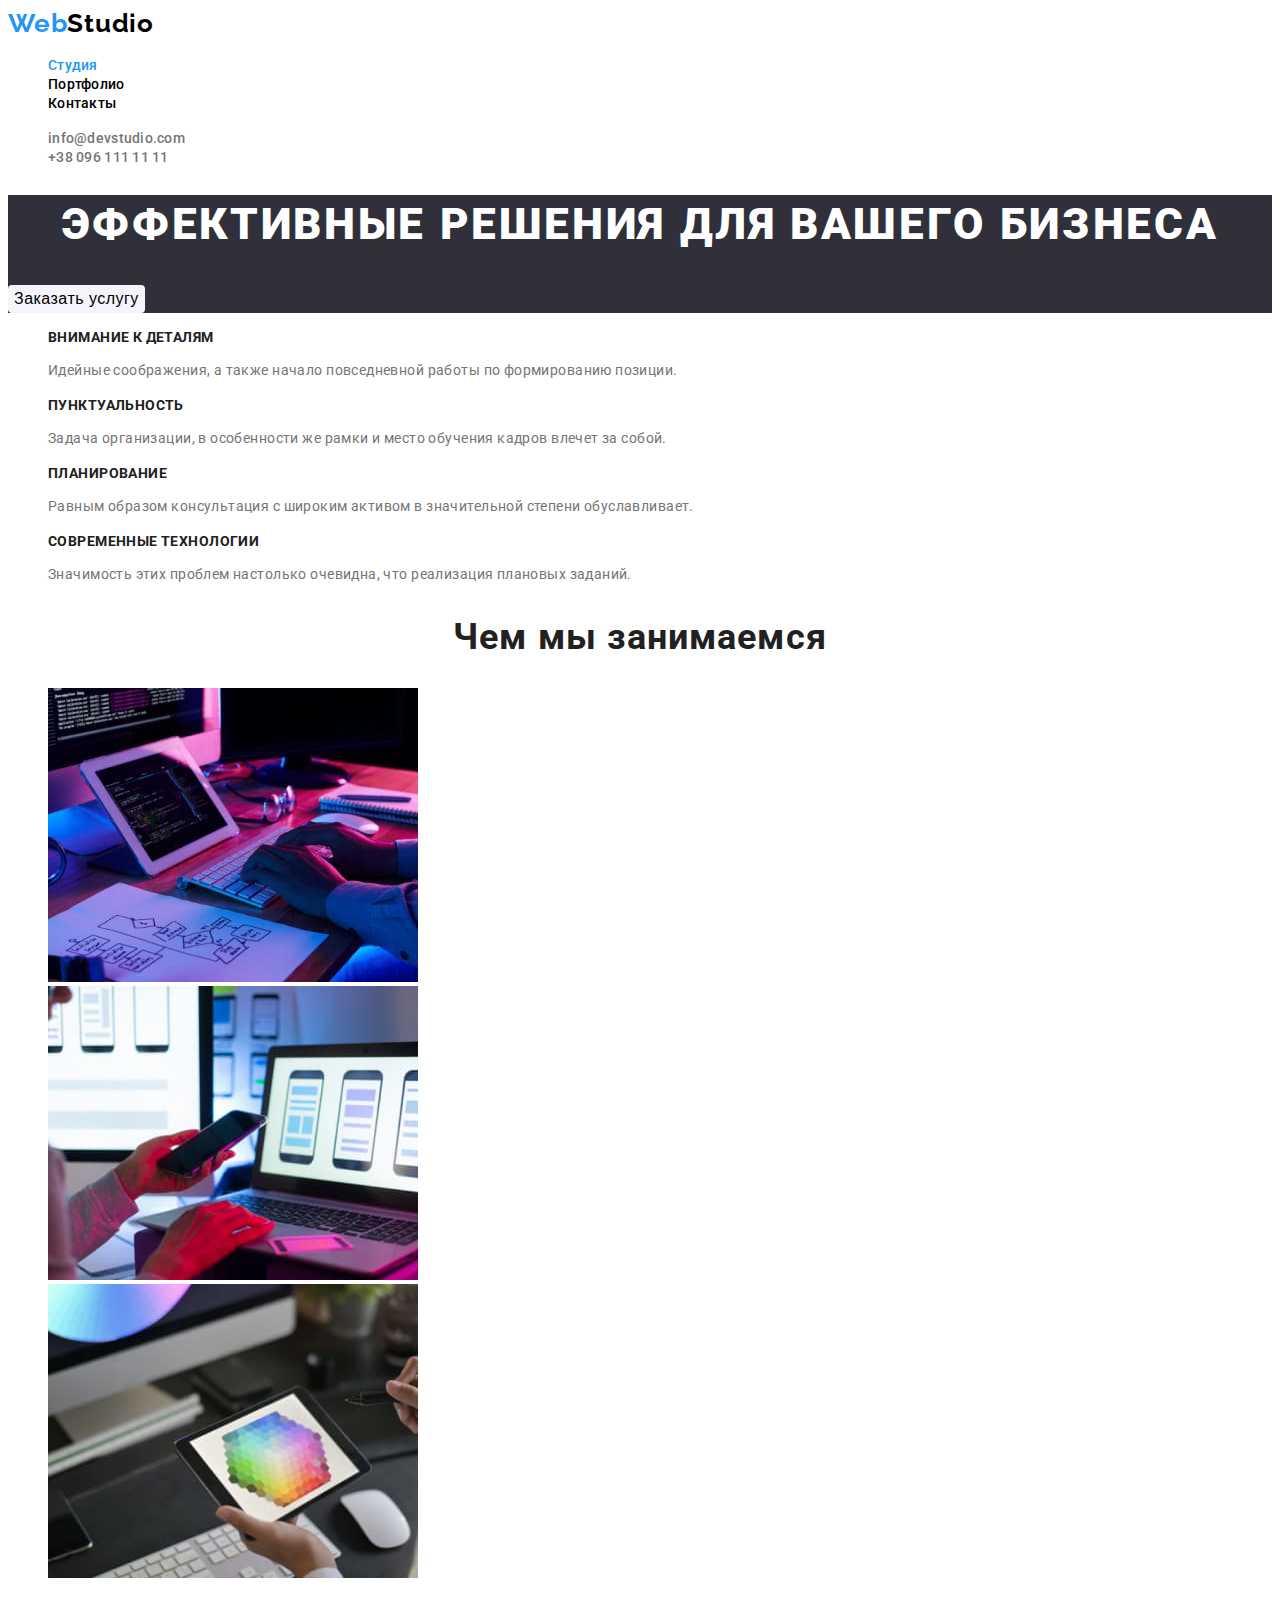
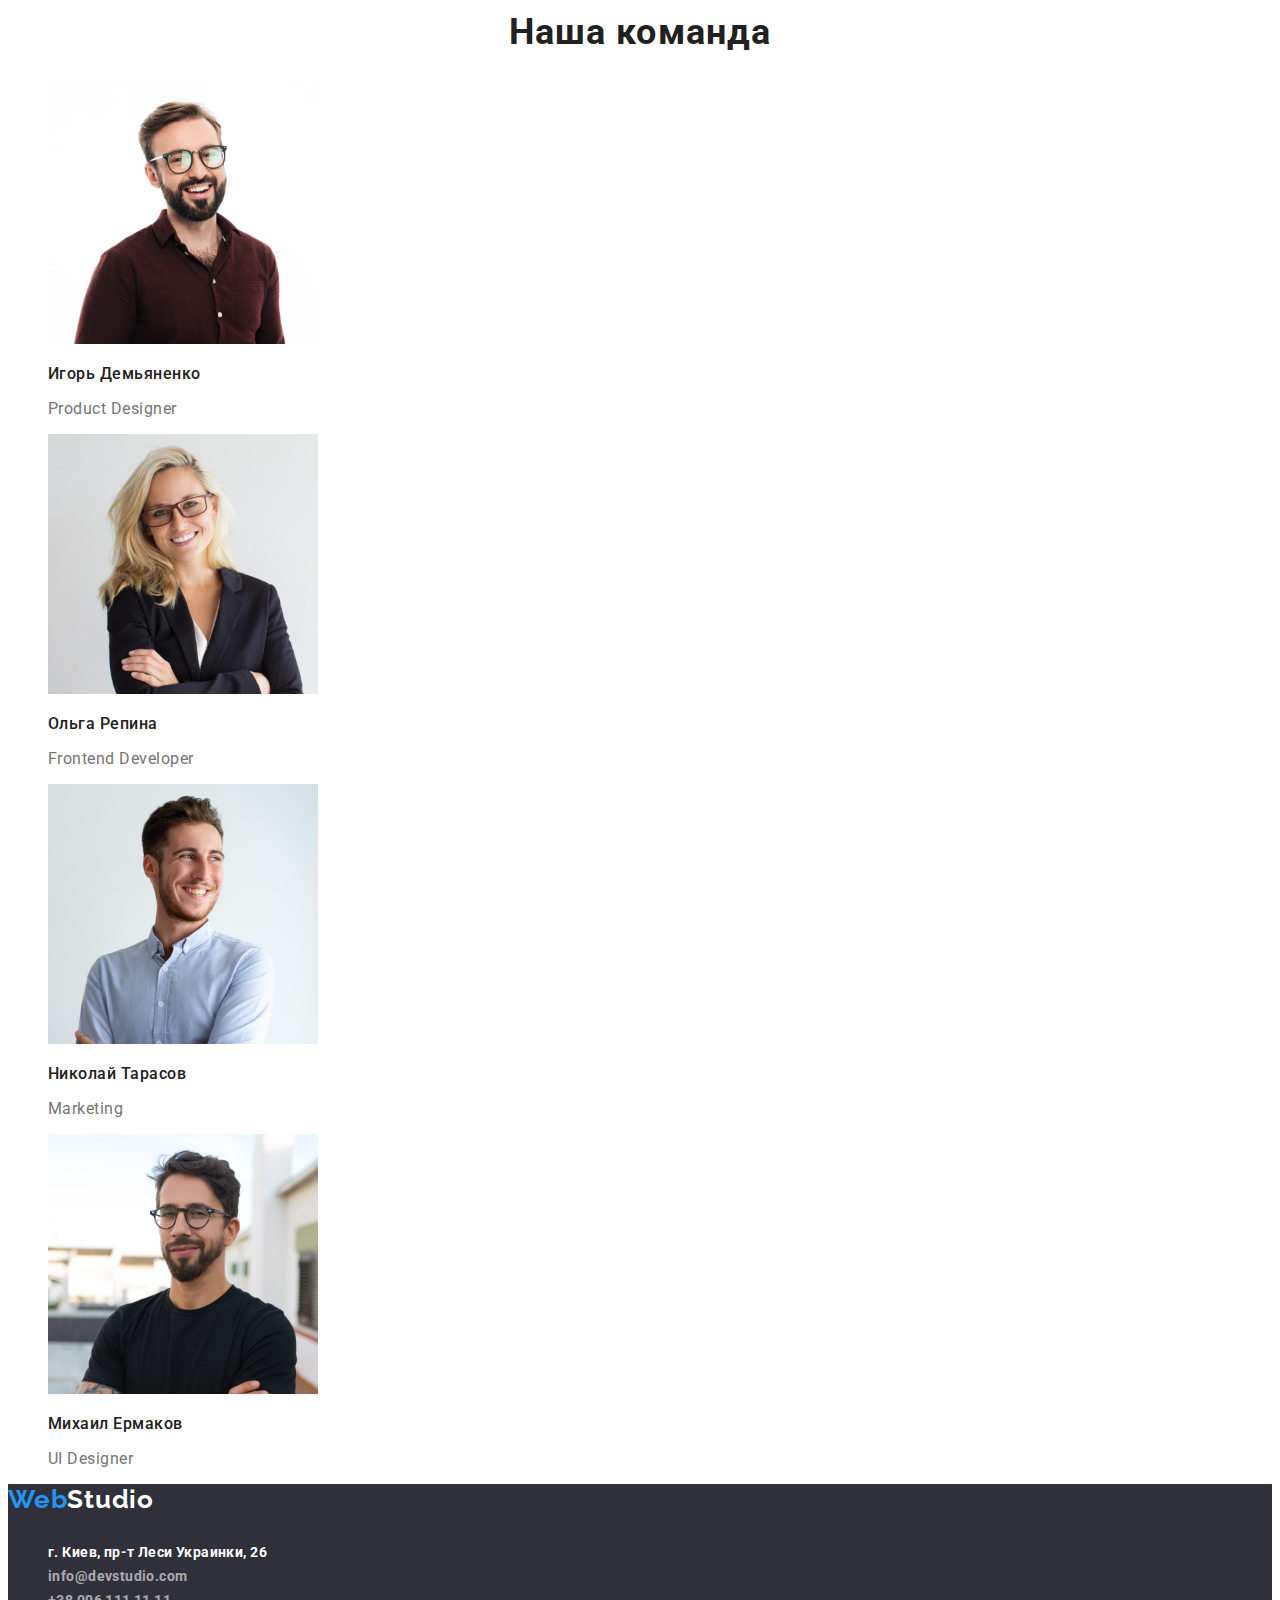
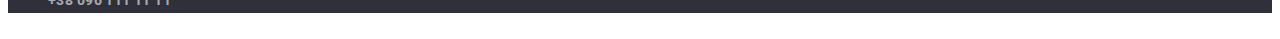
==== index.html @ 285d13a9 "HW3" ====
<!DOCTYPE html>
<html lang="ru">
<head>
    <meta charset="UTF-8">
    <meta http-equiv="X-UA-Compatible" content="IE=edge">
    <meta name="viewport" content="width=device-width, initial-scale=1.0">
    <title>Document</title>
    <link
        href="https://fonts.googleapis.com/css2?family=Raleway:wght@700&family=Roboto:wght@400;500;700;900&display=swap"
        rel="stylesheet"
    >
    <link rel="stylesheet" href="./css/styles.css" />
</head>
<body class="body">
<!--Хэдер-->
    <header>
    <nav>
<a href="#" class="logo-header"><span class="logo-first-part">Web</span>Studio</a>

        <ul class="site-nav">
            <li><a href="./index.html" class="link current">Студия</a></li>
            <li><a href="./portfolio.html" class="link">Портфолио</a></li>
            <li><a href="" class="link">Контакты</a></li>
        </ul>
     </nav>
        <ul class="contacts-nav">
            <li><a href="mailto:info@devstudio.com" class="link">info@devstudio.com</a></li>
            <li><a href="tel:+380961111111" class="link">+38 096 111 11 11</a></li>
        </ul>
    </header>
<main>
       <!--Герой-->
       <div>
        <section class="hero">

            <h1 class="hero-title">Эффективные решения для вашего бизнеса</h1>
            <button type="button" class="button">Заказать услугу</button>

        </section>
    </div>

    <!--УТП-->
    <section class="section">
        <ul>
            <li>
                <h2 class="section-title">Внимание к деталям</h2>
                <p class="section-text">Идейные соображения, а также начало повседневной работы по формированию позиции.</p>
            </li>
            <li>
                <h2 class="section-title">Пунктуальность</h2>
                <p class="section-text">Задача организации, в особенности же рамки и место обучения кадров влечет за собой.</p>
            </li>
            <li>
                <h2 class="section-title">Планирование</h2>
                <p class="section-text">Равным образом консультация с широким активом в значительной степени обуславливает.</p>
            </li>
            <li>
                <h2 class="section-title">Современные технологии</h2>
                <p class="section-text">Значимость этих проблем настолько очевидна, что реализация плановых заданий.</p>
            </li>
        </ul>
    
    </section>

    <!--Чем мы занимаемся-->
    <section class="section">

        <h2 class="section-work">Чем мы занимаемся</h2>
        <uL>
            <li><img src="./images/box1.jpg" alt="рабочий стол1" width="370"></li>
            <li><img src="./images/box2.jpg" alt="рабочий стол2" width="370"></li>
            <li><img src="./images/box3.jpg" alt="рабочий стол3" width="370"></li>
        </uL>

    </section>

    <!--Наша команда-->
    <section class="section">

        <h2 class="section-team">Наша команда</h2>
        <ul>
            <li>
                <img src="./images/productdesigner.jpg" alt="product designer" width="270">
                <h3 class="team-member">Игорь Демьяненко</h3>
                <p class="member-work">Product Designer</p>
            </li>
            <li>
                <img src="./images/frontend.jpg" alt="fronten developer" width="270">
                <h3 class="team-member">Ольга Репина</h3>
                <p class="member-work">Frontend Developer</p>
            </li>
            <li>
                <img src="./images/marketing.jpg" alt="marketing" width="270">
                <h3 class="team-member">Николай Тарасов</h3>
                <p class="member-work">Marketing</p>
            </li>
            <li>
                <img src="./images/ui.jpg" alt="ui designer" width="270">
                <h3 class="team-member">Михаил Ермаков</h3>
                <p class="member-work">UI Designer</p>
            </li>
        </ul>   
    </section>
    
</main>
 
    <!--Футер-->
    <footer class="footer">

            <a href="#" class="logo-footer"><span class="logo-first-part">Web</span>Studio</a>
       
        <ul class="footer-adress">
            <li class="footer-street"><a href="address:г.Киев,пр-тЛесиУкраинки,26">г. Киев, пр-т Леси Украинки, 26</a></li>
            <li class="footer-contact"><a href="mailto:info@devstudio.com">info@devstudio.com</a></li>
            <li class="footer-contact"><a href="tel:+380961111111">+38 096 111 11 11</a></li>
        </ul>
    </footer>
</body>
</html>
---- css/styles.css ----
:root {
  --primary-text-color: rgba(117, 117, 117, 1);
  --title-text-color: rgba(33, 33, 33, 1);
  --accent-color: rgba(33, 150, 243, 1);
  --footer-hero: rgba(47, 48, 58, 1);
  --primary-background-color: rgba(255, 255, 255, 1);
  --secondary-background-color: rgba(245, 244, 250, 1);
  --black: rgba(0, 0, 0, 1);
  --footer-contact-color: rgba(255, 255, 255, 0.6);
}

.body {
  background-color: var(--primary-background-color);
  color: var(--primary-text-color);
  font-family: Roboto;
  font-style: normal;
  font-weight: normal;
}

ul {
  list-style: none;
}

a {
  color: inherit;
  text-decoration: none;
}

.site-nav .link.current {
  color: var(--accent-color);
}
/* HEADER_STYLES */

.logo-first-part {
  color: var(--accent-color);
  font-family: Raleway;
  font-weight: bold;
  font-size: 26px;
  line-height: 1.192;
  letter-spacing: 0.03em;
}

.logo-header {
  color: var(--black);
  font-family: Raleway;
  font-weight: bold;
  font-size: 26px;
  line-height: 1.192;
  letter-spacing: 0.03em;
}

.site-nav .link {
  color: var(--black);

  font-weight: 500;
  font-size: 14px;
  line-height: 1.142;
  letter-spacing: 0.02em;
}

.contacts-nav .link {
  font-weight: 500;
  font-size: 14px;
  line-height: 1.142;
  letter-spacing: 0.02em;
}

.contacts-nav {
  color: var(-);
}

.site-nav a:hover,
.site-nav a:focus {
  color: var(--accent-color);
}
.contacts-nav a:hover,
.contacts-nav a:focus {
  color: var(--accent-color);
}

/* HEADER_STYLES */

/* BUTTON STYLES */
.button {
  background-color: var(--secondary-background-color);
  color: var(--black);
  font-weight: 500;
  font-size: 16px;
  line-height: 1.625;
  text-align: center;
  letter-spacing: 0.03em;
  border-radius: 4px;
  border: none;
}

.button:hover,
.button:focus {
  background-color: var(--accent-color);
  color: var(--primary-background-color);
  cursor: pointer;
}

/* STUDIO */

/* HERO */
.hero {
  background-color: var(--footer-hero);
}

.hero-title {
  color: var(--primary-background-color);
  font-weight: 900;
  font-size: 44px;
  line-height: 1.363;
  text-align: center;
  letter-spacing: 0.06em;
  text-transform: uppercase;
}

/* SECTION */

.section {
}

/* SECTION-TITLE */
.section-title {
  color: var(--title-text-color);
  font-weight: bold;
  font-size: 14px;
  line-height: 1.142;
  letter-spacing: 0.03em;
  text-transform: uppercase;
}

/* SECTION-TEXT */
.section-text {
  font-size: 14px;
  line-height: 1.714;
  letter-spacing: 0.03em;
}

/* SECTION-WORK */
.section-work {
  color: var(--title-text-color);
  font-weight: bold;
  font-size: 36px;
  line-height: 1.166;
  text-align: center;
  letter-spacing: 0.03em;
}

/* SECTION-TEAM */
.section-team {
  color: var(--title-text-color);
  font-weight: bold;
  font-size: 36px;
  line-height: 1.166;
  text-align: center;
  letter-spacing: 0.03em;
}

.team-member {
  color: var(--title-text-color);
  font-weight: 500;
  font-size: 16px;
  line-height: 1.187;
  letter-spacing: 0.03em;
}

.member-work {
  font-size: 16px;
  line-height: 1.187;
  letter-spacing: 0.03em;
}

/* STUDIO */

/* PORTFOLIO */

.portfolio-title {
  color: var(--title-text-color);
  font-weight: bold;
  font-size: 18px;
  line-height: 2;
  letter-spacing: 0.06em;
}

.portfolio-text {
  font-size: 16px;
  line-height: 1.875;
  letter-spacing: 0.03em;
}
/* PORTFOLIO */

/* FOOTER */
.footer {
  background-color: var(--footer-hero);
}

.footer {
  color: var(--primary-background-color);
  font-family: Raleway;
  font-weight: bold;
  font-size: 26px;
  line-height: 1.192;
  letter-spacing: 0.03em;
}

.logo-first-part {
  color: var(--accent-color);
  font-family: Raleway;
  font-weight: bold;
  font-size: 26px;
  line-height: 1.192;
  letter-spacing: 0.03em;
}

.logo-footer {
  color: var(--primary-background-color);
  font-family: Raleway;
  font-weight: bold;
  font-size: 26px;
  line-height: 1.192;
  letter-spacing: 0.03em;
}

.footer-street {
  color: var(--primary-background-color);
  font-family: Roboto;
  font-size: 14px;
  line-height: 1.714;
  letter-spacing: 0.03em;
}

.footer-contact {
  color: var(--footer-contact-color);
  font-family: Roboto;
  font-size: 14px;
  line-height: 1.714;
  letter-spacing: 0.03em;
}
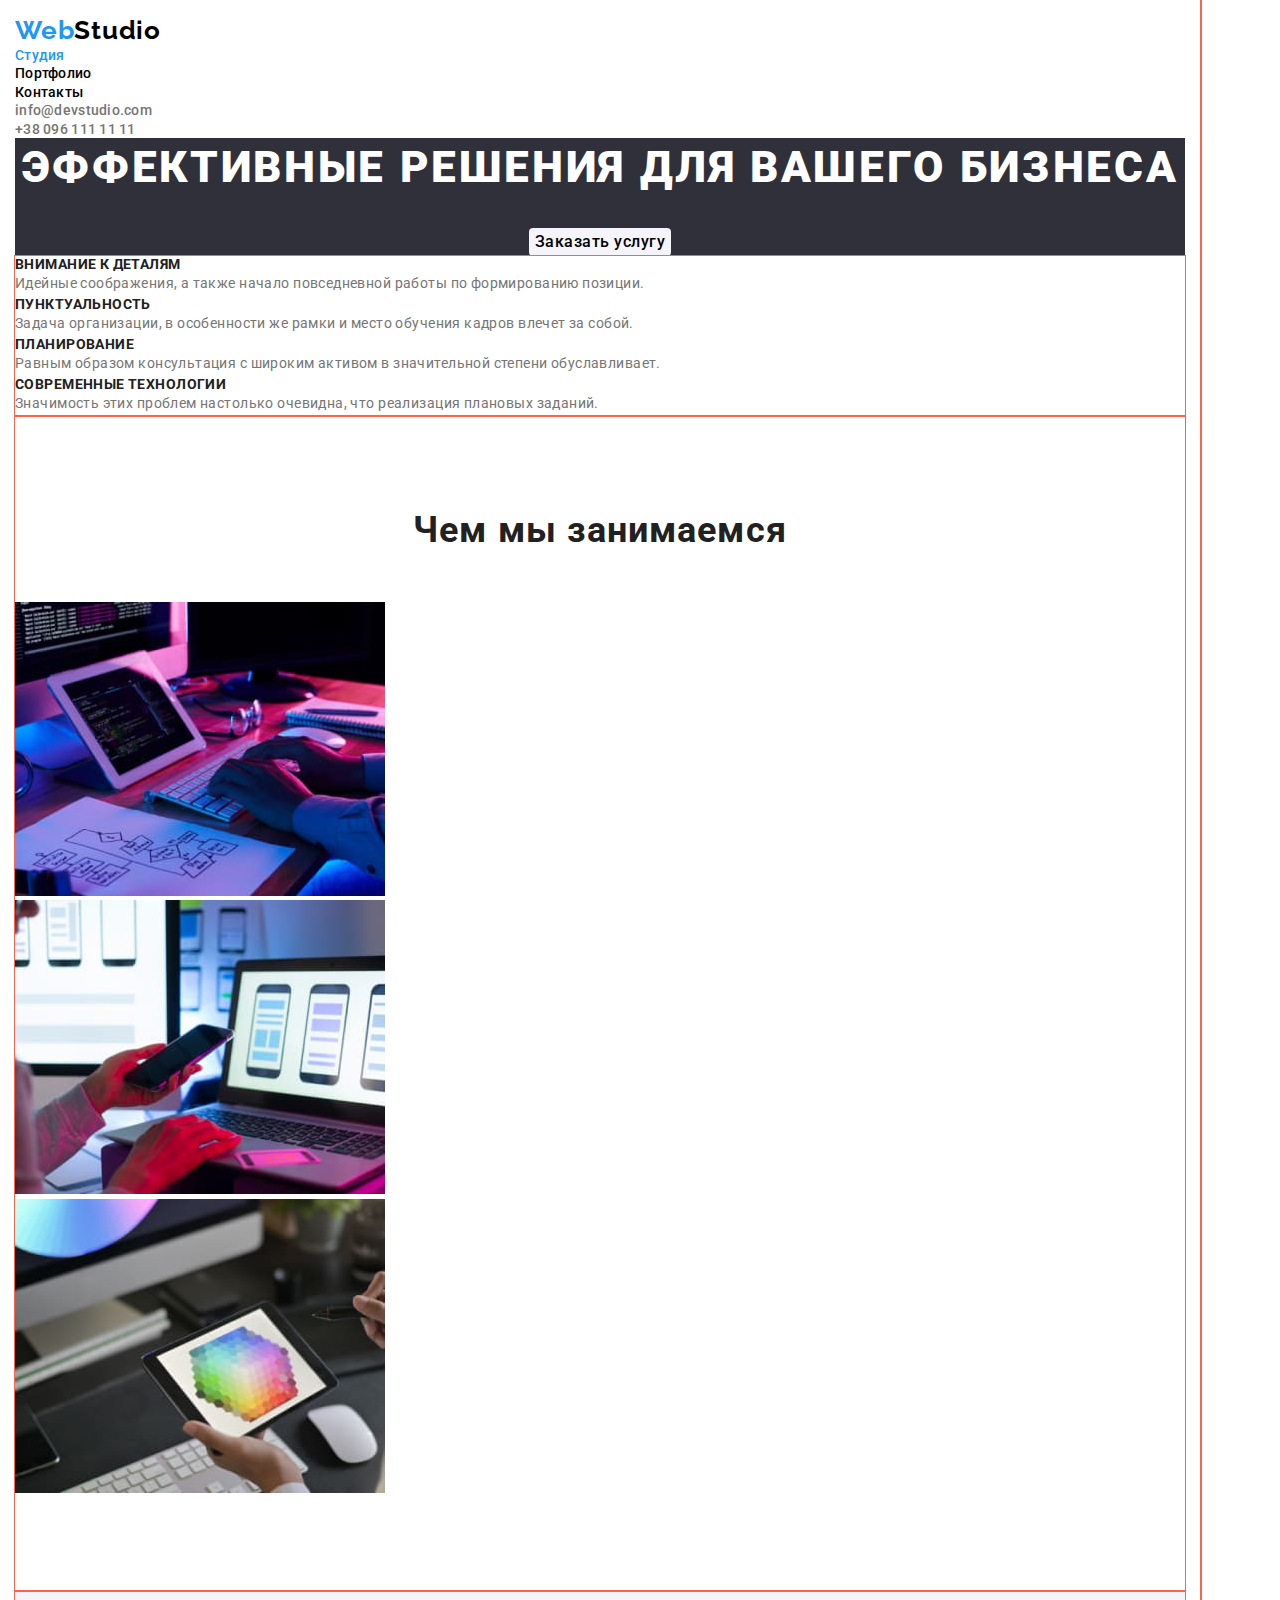
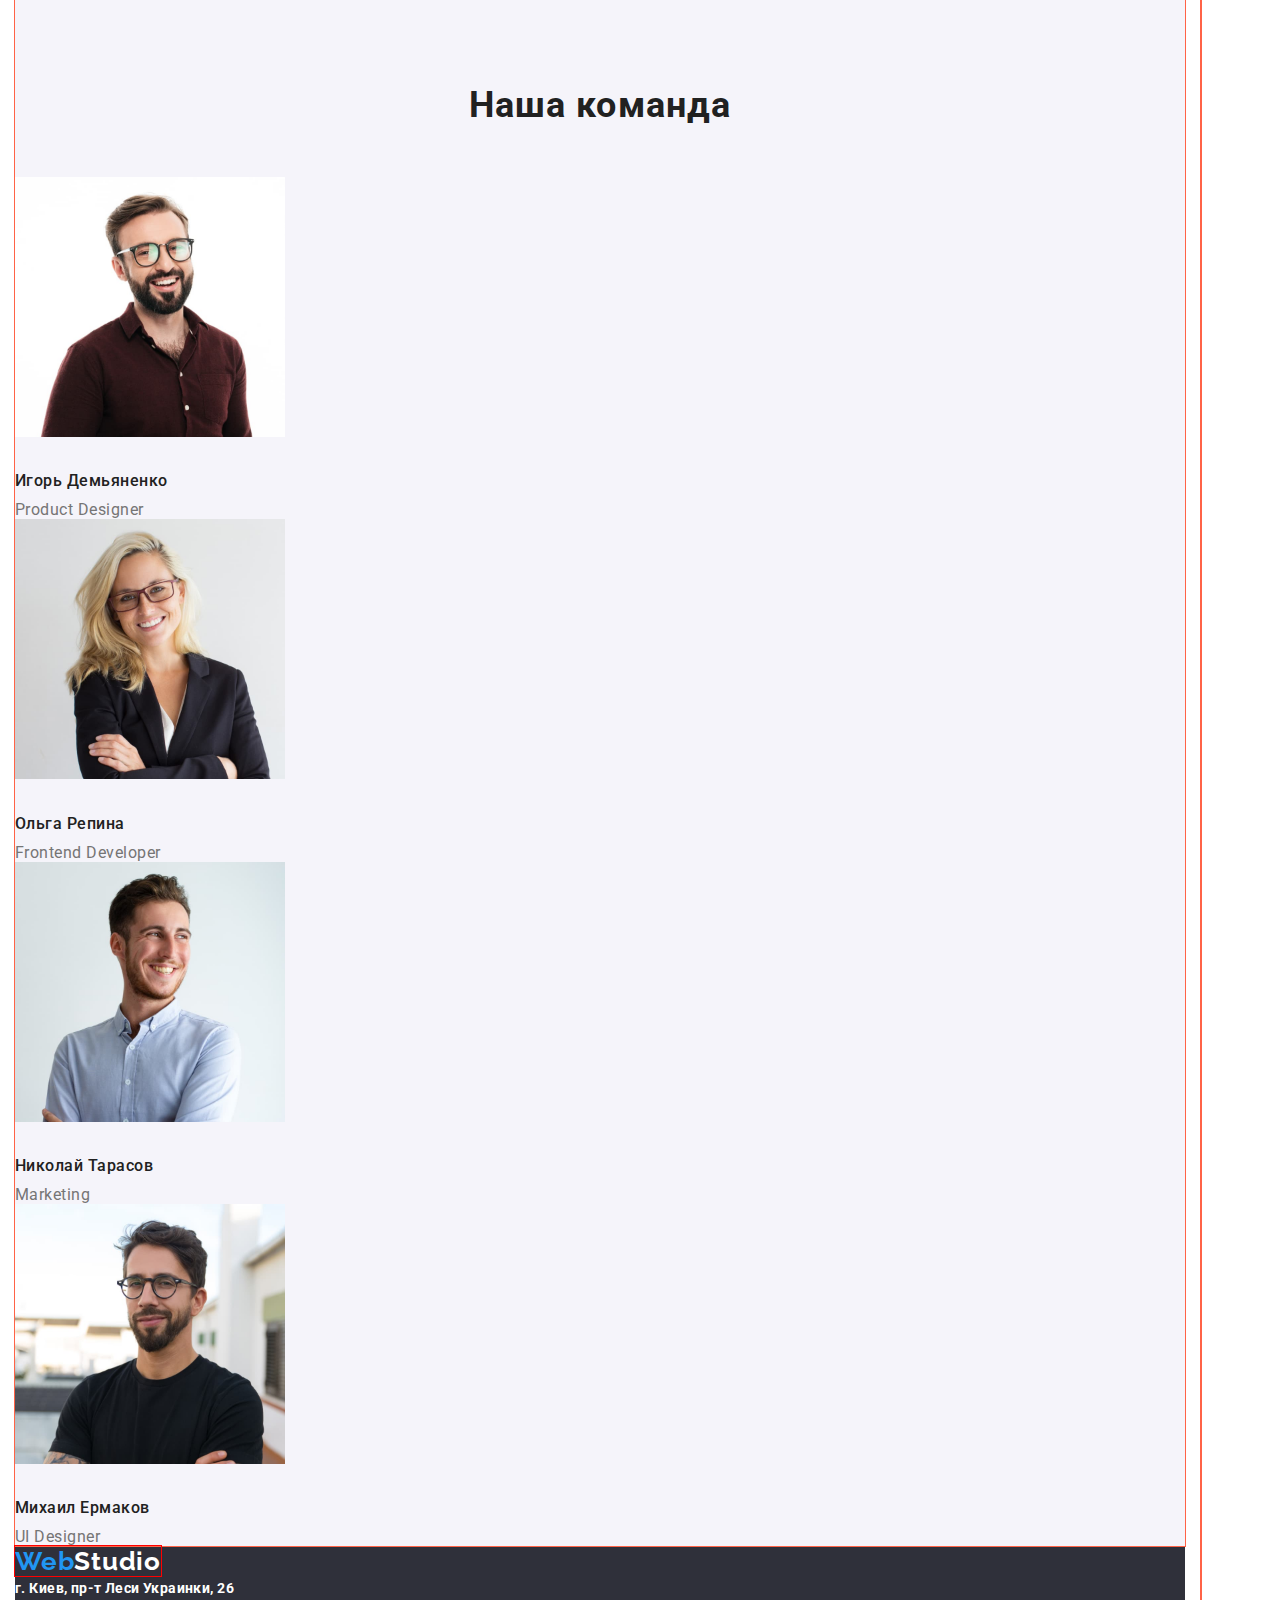
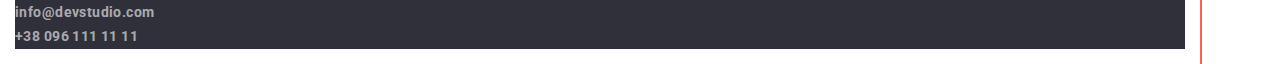
==== commit 635361cb: "part1" ====
--- a/index.html
+++ b/index.html
@@ -9,111 +9,174 @@
         href="https://fonts.googleapis.com/css2?family=Raleway:wght@700&family=Roboto:wght@400;500;700;900&display=swap"
         rel="stylesheet"
     >
+    <link rel="stylesheet" href="https://cdnjs.cloudflare.com/ajax/libs/modern-normalize/1.0.0/modern-normalize.min.css">
     <link rel="stylesheet" href="./css/styles.css" />
 </head>
 <body class="body">
-<!--Хэдер-->
-    <header>
+    <div class="container">
+        <!-- HEADER -->
+  <header class="header-section">
     <nav>
-<a href="#" class="logo-header"><span class="logo-first-part">Web</span>Studio</a>
+        <a
+            href="#"
+            class="logo-header"
+        ><span class="logo-first-part">Web</span>Studio</a>
 
-        <ul class="site-nav">
-            <li><a href="./index.html" class="link current">Студия</a></li>
-            <li><a href="./portfolio.html" class="link">Портфолио</a></li>
-            <li><a href="" class="link">Контакты</a></li>
+        <ul class="site-nav list">
+            <li><a
+                    href="./index.html"
+                    class="link current"
+                >Студия</a></li>
+            <li><a
+                    href="./portfolio.html"
+                    class="link"
+                >Портфолио</a></li>
+            <li><a
+                    href=""
+                    class="link"
+                >Контакты</a></li>
         </ul>
-     </nav>
-        <ul class="contacts-nav">
-            <li><a href="mailto:info@devstudio.com" class="link">info@devstudio.com</a></li>
-            <li><a href="tel:+380961111111" class="link">+38 096 111 11 11</a></li>
-        </ul>
-    </header>
+    </nav>
+    <ul class="contacts-nav list">
+        <li><a
+                href="mailto:info@devstudio.com"
+                class="link"
+            >info@devstudio.com</a></li>
+        <li><a
+                href="tel:+380961111111"
+                class="link"
+            >+38 096 111 11 11</a></li>
+    </ul>
+</header>
 <main>
-       <!--Герой-->
-       <div>
-        <section class="hero">
+    <!--Герой-->
+    <div>
+        <section class="hero-section">
 
             <h1 class="hero-title">Эффективные решения для вашего бизнеса</h1>
-            <button type="button" class="button">Заказать услугу</button>
+            <button
+                type="button"
+                class="button"
+            >Заказать услугу</button>
 
         </section>
     </div>
 
     <!--УТП-->
     <section class="section">
-        <ul>
+        <div>
+        <ul class="features-list">
             <li>
-                <h2 class="section-title">Внимание к деталям</h2>
-                <p class="section-text">Идейные соображения, а также начало повседневной работы по формированию позиции.</p>
+                <h2 class="features-section-title">Внимание к деталям</h2>
+                <p>Идейные соображения, а также начало повседневной работы по формированию позиции.
+                </p>
             </li>
             <li>
-                <h2 class="section-title">Пунктуальность</h2>
-                <p class="section-text">Задача организации, в особенности же рамки и место обучения кадров влечет за собой.</p>
+                <h2 class="features-section-title">Пунктуальность</h2>
+                <p>Задача организации, в особенности же рамки и место обучения кадров влечет за
+                    собой.</p>
             </li>
             <li>
-                <h2 class="section-title">Планирование</h2>
-                <p class="section-text">Равным образом консультация с широким активом в значительной степени обуславливает.</p>
+                <h2 class="features-section-title">Планирование</h2>
+                <p>Равным образом консультация с широким активом в значительной степени
+                    обуславливает.</p>
             </li>
             <li>
-                <h2 class="section-title">Современные технологии</h2>
-                <p class="section-text">Значимость этих проблем настолько очевидна, что реализация плановых заданий.</p>
+                <h2 class="features-section-title">Современные технологии</h2>
+                <p>Значимость этих проблем настолько очевидна, что реализация плановых заданий.</p>
             </li>
         </ul>
-    
+        </div>
+
     </section>
 
     <!--Чем мы занимаемся-->
     <section class="section">
 
         <h2 class="section-work">Чем мы занимаемся</h2>
-        <uL>
-            <li><img src="./images/box1.jpg" alt="рабочий стол1" width="370"></li>
-            <li><img src="./images/box2.jpg" alt="рабочий стол2" width="370"></li>
-            <li><img src="./images/box3.jpg" alt="рабочий стол3" width="370"></li>
+        <uL class="work-list">
+            <li><img
+                    src="./images/box1.jpg"
+                    alt="рабочий стол1"
+                    width="370"
+                ></li>
+            <li><img
+                    src="./images/box2.jpg"
+                    alt="рабочий стол2"
+                    width="370"
+                ></li>
+            <li><img
+                    src="./images/box3.jpg"
+                    alt="рабочий стол3"
+                    width="370"
+                ></li>
         </uL>
 
     </section>
 
     <!--Наша команда-->
+    <div class="section-color">
     <section class="section">
 
         <h2 class="section-team">Наша команда</h2>
-        <ul>
-            <li>
-                <img src="./images/productdesigner.jpg" alt="product designer" width="270">
+        <ul class="color-item">
+            <li class="item">
+                <img
+                    src="./images/productdesigner.jpg"
+                    alt="product designer"
+                    width="270"
+                >
                 <h3 class="team-member">Игорь Демьяненко</h3>
                 <p class="member-work">Product Designer</p>
             </li>
-            <li>
-                <img src="./images/frontend.jpg" alt="fronten developer" width="270">
+            <li class="item">
+                <img
+                    src="./images/frontend.jpg"
+                    alt="fronten developer"
+                    width="270"
+                >
                 <h3 class="team-member">Ольга Репина</h3>
                 <p class="member-work">Frontend Developer</p>
             </li>
-            <li>
-                <img src="./images/marketing.jpg" alt="marketing" width="270">
+            <li  class="item">
+                <img
+                    src="./images/marketing.jpg"
+                    alt="marketing"
+                    width="270"
+                >
                 <h3 class="team-member">Николай Тарасов</h3>
                 <p class="member-work">Marketing</p>
             </li>
-            <li>
-                <img src="./images/ui.jpg" alt="ui designer" width="270">
+            <li class="item">
+                <img
+                    src="./images/ui.jpg"
+                    alt="ui designer"
+                    width="270"
+                >
                 <h3 class="team-member">Михаил Ермаков</h3>
                 <p class="member-work">UI Designer</p>
             </li>
-        </ul>   
+        </ul>
     </section>
+</div>
+
+</main>
+
+<!--Футер-->
+<footer class="footer">
+
+    <a
+        href="#"
+        class="logo-footer"
+    ><span class="logo-first-part">Web</span>Studio</a>
+
+    <ul class="footer-adress">
+        <li class="footer-street"><a href="address:г.Киев,пр-тЛесиУкраинки,26">г. Киев, пр-т Леси Украинки, 26</a></li>
+        <li class="footer-contact"><a href="mailto:info@devstudio.com">info@devstudio.com</a></li>
+        <li class="footer-contact"><a href="tel:+380961111111">+38 096 111 11 11</a></li>
+    </ul>
+</footer>
+    </div>
     
-</main>
- 
-    <!--Футер-->
-    <footer class="footer">
-
-            <a href="#" class="logo-footer"><span class="logo-first-part">Web</span>Studio</a>
-       
-        <ul class="footer-adress">
-            <li class="footer-street"><a href="address:г.Киев,пр-тЛесиУкраинки,26">г. Киев, пр-т Леси Украинки, 26</a></li>
-            <li class="footer-contact"><a href="mailto:info@devstudio.com">info@devstudio.com</a></li>
-            <li class="footer-contact"><a href="tel:+380961111111">+38 096 111 11 11</a></li>
-        </ul>
-    </footer>
 </body>
 </html>--- a/css/styles.css
+++ b/css/styles.css
@@ -17,8 +17,21 @@
   font-weight: normal;
 }
 
+.container {
+  /* margin-left: auto;
+  margin-right: auto; */
+  width: 1200px;
+  padding-top: 15px;
+  padding-bottom: 15px;
+  padding-left: 15px;
+  padding-right: 15px;
+  outline: 2px solid tomato;
+}
+
 ul {
   list-style: none;
+  padding: 0px 0px;
+  margin: 0px 0px;
 }
 
 a {
@@ -29,7 +42,15 @@
 .site-nav .link.current {
   color: var(--accent-color);
 }
+
+.list {
+  margin: 0px;
+  list-style: none;
+}
 /* HEADER_STYLES */
+
+.header-section {
+}
 
 .logo-first-part {
   color: var(--accent-color);
@@ -66,7 +87,7 @@
 }
 
 .contacts-nav {
-  color: var(-);
+  box-sizing: border-box;
 }
 
 .site-nav a:hover,
@@ -91,6 +112,7 @@
   letter-spacing: 0.03em;
   border-radius: 4px;
   border: none;
+  display: inline-block;
 }
 
 .button:hover,
@@ -103,8 +125,9 @@
 /* STUDIO */
 
 /* HERO */
-.hero {
+.hero-section {
   background-color: var(--footer-hero);
+  text-align: center;
 }
 
 .hero-title {
@@ -112,51 +135,82 @@
   font-weight: 900;
   font-size: 44px;
   line-height: 1.363;
-  text-align: center;
   letter-spacing: 0.06em;
   text-transform: uppercase;
+
+  margin-top: 0px;
+  margin-bottom: 30px;
 }
 
 /* SECTION */
 
 .section {
+  outline: 1px solid tomato;
+}
+
+.section .features-list {
 }
 
 /* SECTION-TITLE */
-.section-title {
+.section .features-list {
+  margin-top: 0px;
+  margin-bottom: 0px;
+  padding-inline-start: 0;
+}
+.features-section-title {
   color: var(--title-text-color);
   font-weight: bold;
   font-size: 14px;
   line-height: 1.142;
   letter-spacing: 0.03em;
   text-transform: uppercase;
+  margin-top: 0px;
+  margin-bottom: 0px;
 }
 
 /* SECTION-TEXT */
-.section-text {
+.features-list p {
   font-size: 14px;
   line-height: 1.714;
   letter-spacing: 0.03em;
+  margin-top: 0px;
+  margin-bottom: 0px;
 }
 
 /* SECTION-WORK */
-.section-work {
+.section .section-work {
   color: var(--title-text-color);
   font-weight: bold;
   font-size: 36px;
   line-height: 1.166;
   text-align: center;
   letter-spacing: 0.03em;
+  padding-top: 94px;
+  padding-bottom: 50px;
+  margin-top: 0px;
+  margin-bottom: 0px;
+}
+
+.work-list {
+  padding-bottom: 94px;
 }
 
 /* SECTION-TEAM */
-.section-team {
+.section-color {
+  background-color: var(--secondary-background-color);
+}
+
+.section .section-team {
   color: var(--title-text-color);
   font-weight: bold;
   font-size: 36px;
   line-height: 1.166;
   text-align: center;
   letter-spacing: 0.03em;
+  margin-top: 0px;
+  margin-bottom: 0px;
+  padding-top: 94px;
+  padding-bottom: 50px;
 }
 
 .team-member {
@@ -165,12 +219,18 @@
   font-size: 16px;
   line-height: 1.187;
   letter-spacing: 0.03em;
+  padding-top: 30px;
+  padding-bottom: 10px;
+
+  margin-top: 0px;
+  margin-bottom: 0px;
 }
 
 .member-work {
   font-size: 16px;
   line-height: 1.187;
   letter-spacing: 0.03em;
+  margin: 0px;
 }
 
 /* STUDIO */
@@ -222,6 +282,9 @@
   font-size: 26px;
   line-height: 1.192;
   letter-spacing: 0.03em;
+  margin-top: 60px;
+  margin-bottom: 20px;
+  outline: 1px solid red;
 }
 
 .footer-street {
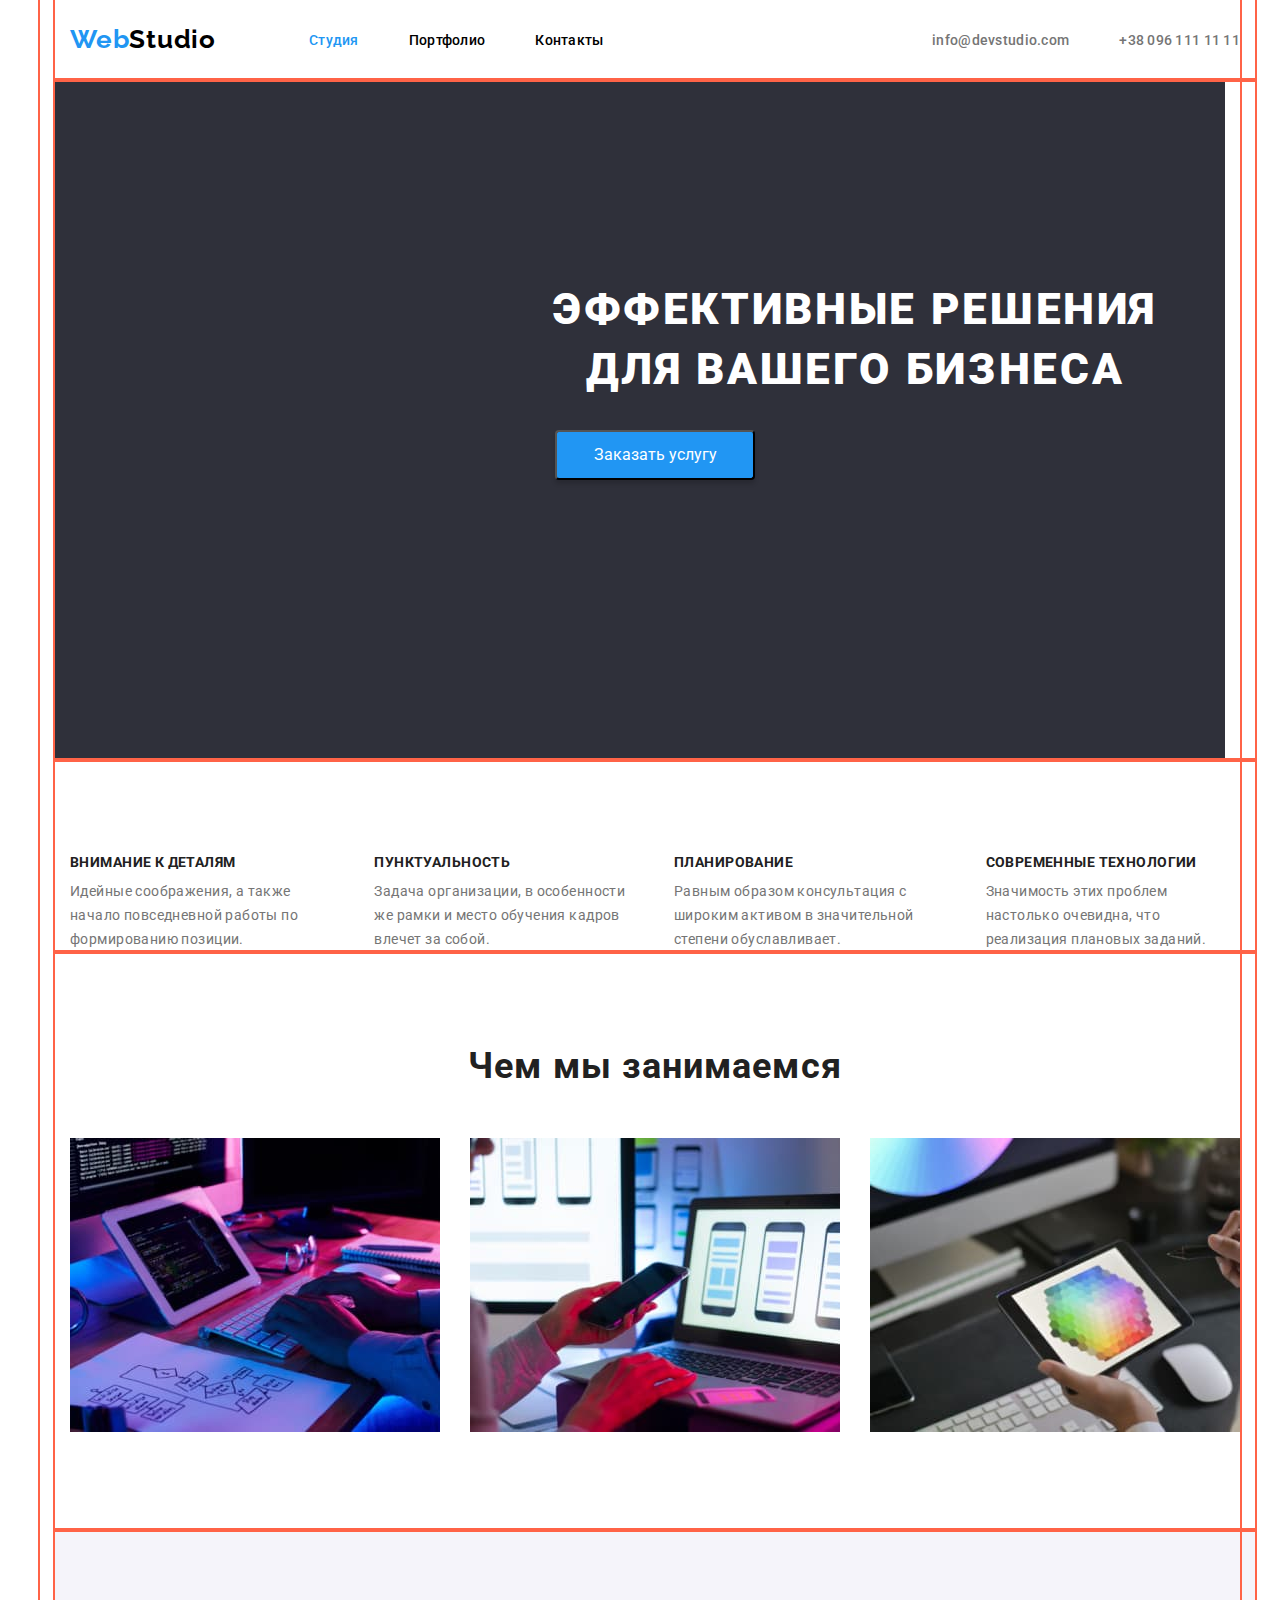
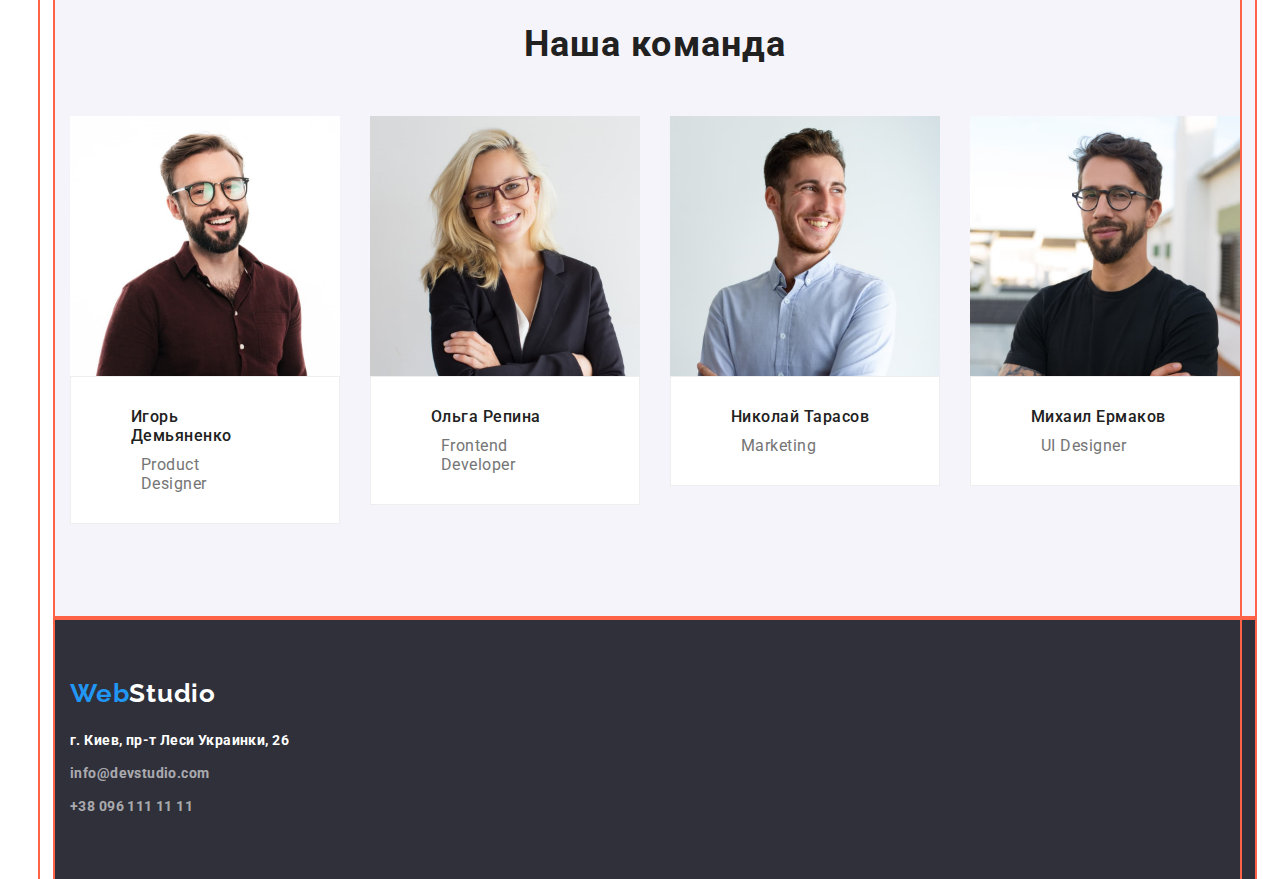
==== commit 4731e343: "часть 2" ====
--- a/index.html
+++ b/index.html
@@ -16,55 +16,33 @@
     <div class="container">
         <!-- HEADER -->
   <header class="header-section">
-    <nav>
-        <a
-            href="#"
-            class="logo-header"
-        ><span class="logo-first-part">Web</span>Studio</a>
+    <nav class="container main-nav">
+        <a href="#" class="logo-header"><span class="logo-first-part">Web</span>Studio</a>
 
         <ul class="site-nav list">
-            <li><a
-                    href="./index.html"
-                    class="link current"
-                >Студия</a></li>
-            <li><a
-                    href="./portfolio.html"
-                    class="link"
-                >Портфолио</a></li>
-            <li><a
-                    href=""
-                    class="link"
-                >Контакты</a></li>
+            <li class="item"><a href="./index.html" class="link current">Студия</a></li>
+            <li class="item"><a href="./portfolio.html" class="link">Портфолио</a></li>
+            <li class="item"><a href="" class="link">Контакты</a></li>
         </ul>
+    
+    <ul class="contacts-nav list">
+        <li class="item"><a href="mailto:info@devstudio.com" class="link">info@devstudio.com</a></li>
+        <li class="item"><a href="tel:+380961111111" class="link">+38 096 111 11 11</a></li>
+    </ul>
     </nav>
-    <ul class="contacts-nav list">
-        <li><a
-                href="mailto:info@devstudio.com"
-                class="link"
-            >info@devstudio.com</a></li>
-        <li><a
-                href="tel:+380961111111"
-                class="link"
-            >+38 096 111 11 11</a></li>
-    </ul>
 </header>
 <main>
     <!--Герой-->
-    <div>
-        <section class="hero-section">
-
+    <section class="hero-section">
+        <div class="container">
             <h1 class="hero-title">Эффективные решения для вашего бизнеса</h1>
-            <button
-                type="button"
-                class="button"
-            >Заказать услугу</button>
-
+            <button type="button" class="button-title">Заказать услугу</button>
+        </div>
         </section>
-    </div>
 
     <!--УТП-->
     <section class="section">
-        <div>
+        <div class="container">
         <ul class="features-list">
             <li>
                 <h2 class="features-section-title">Внимание к деталям</h2>
@@ -92,79 +70,60 @@
 
     <!--Чем мы занимаемся-->
     <section class="section">
-
+<div class="container">
         <h2 class="section-work">Чем мы занимаемся</h2>
         <uL class="work-list">
-            <li><img
-                    src="./images/box1.jpg"
-                    alt="рабочий стол1"
-                    width="370"
-                ></li>
-            <li><img
-                    src="./images/box2.jpg"
-                    alt="рабочий стол2"
-                    width="370"
-                ></li>
-            <li><img
-                    src="./images/box3.jpg"
-                    alt="рабочий стол3"
-                    width="370"
-                ></li>
+            <li><img src="./images/box1.jpg" alt="рабочий стол1" width="370"></li>
+            <li><img src="./images/box2.jpg" alt="рабочий стол2" width="370"></li>
+            <li><img src="./images/box3.jpg" alt="рабочий стол3" width="370"></li>
         </uL>
+        </div>
 
     </section>
 
     <!--Наша команда-->
-    <div class="section-color">
     <section class="section">
+        <div class="container color">
 
         <h2 class="section-team">Наша команда</h2>
-        <ul class="color-item">
+        <ul class="team-list">
             <li class="item">
-                <img
-                    src="./images/productdesigner.jpg"
-                    alt="product designer"
-                    width="270"
-                >
+                <img src="./images/productdesigner.jpg" alt="product designer" width="270">
+            <div class="text-holder">
                 <h3 class="team-member">Игорь Демьяненко</h3>
                 <p class="member-work">Product Designer</p>
+            </div>
             </li>
             <li class="item">
-                <img
-                    src="./images/frontend.jpg"
-                    alt="fronten developer"
-                    width="270"
-                >
-                <h3 class="team-member">Ольга Репина</h3>
-                <p class="member-work">Frontend Developer</p>
+                <img src="./images/frontend.jpg" alt="fronten developer" width="270">
+                <div class="text-holder">
+                    <h3 class="team-member">Ольга Репина</h3>
+                    <p class="member-work">Frontend Developer</p>
+                </div>
             </li>
             <li  class="item">
-                <img
-                    src="./images/marketing.jpg"
-                    alt="marketing"
-                    width="270"
-                >
-                <h3 class="team-member">Николай Тарасов</h3>
-                <p class="member-work">Marketing</p>
+                <img src="./images/marketing.jpg" alt="marketing" width="270">
+                <div class="text-holder">
+                    <h3 class="team-member">Николай Тарасов</h3>
+                    <p class="member-work">Marketing</p>
+                </div>
             </li>
             <li class="item">
-                <img
-                    src="./images/ui.jpg"
-                    alt="ui designer"
-                    width="270"
-                >
-                <h3 class="team-member">Михаил Ермаков</h3>
-                <p class="member-work">UI Designer</p>
+                <img src="./images/ui.jpg"alt="ui designer" width="270">
+                <div class="text-holder">
+                    <h3 class="team-member">Михаил Ермаков</h3>
+                    <p class="member-work">UI Designer</p>
+                </div>
             </li>
         </ul>
+    </div>
     </section>
-</div>
 
 </main>
 
 <!--Футер-->
 <footer class="footer">
-
+<div class="container">
     <a
         href="#"
         class="logo-footer"
@@ -175,8 +134,9 @@
         <li class="footer-contact"><a href="mailto:info@devstudio.com">info@devstudio.com</a></li>
         <li class="footer-contact"><a href="tel:+380961111111">+38 096 111 11 11</a></li>
     </ul>
+</div>
 </footer>
-    </div>
+</div>
     
 </body>
 </html>--- a/css/styles.css
+++ b/css/styles.css
@@ -7,6 +7,7 @@
   --secondary-background-color: rgba(245, 244, 250, 1);
   --black: rgba(0, 0, 0, 1);
   --footer-contact-color: rgba(255, 255, 255, 0.6);
+  --gray: rgba(238, 238, 238, 1);
 }
 
 .body {
@@ -18,20 +19,22 @@
 }
 
 .container {
-  /* margin-left: auto;
-  margin-right: auto; */
   width: 1200px;
-  padding-top: 15px;
-  padding-bottom: 15px;
-  padding-left: 15px;
-  padding-right: 15px;
+  margin: 0 auto;
+  padding: 0 15px;
   outline: 2px solid tomato;
+}
+h1,
+h2,
+h3,
+h4 {
+  margin: 0;
 }
 
 ul {
   list-style: none;
-  padding: 0px 0px;
-  margin: 0px 0px;
+  padding: 0;
+  margin: 0;
 }
 
 a {
@@ -39,18 +42,16 @@
   text-decoration: none;
 }
 
-.site-nav .link.current {
-  color: var(--accent-color);
+p {
+  margin: 0;
 }
 
 .list {
   margin: 0px;
   list-style: none;
 }
+
 /* HEADER_STYLES */
-
-.header-section {
-}
 
 .logo-first-part {
   color: var(--accent-color);
@@ -62,6 +63,10 @@
 }
 
 .logo-header {
+  /* margin-left: 215px; */
+  padding-top: 24px;
+  padding-bottom: 25px;
+
   color: var(--black);
   font-family: Raleway;
   font-weight: bold;
@@ -70,7 +75,46 @@
   letter-spacing: 0.03em;
 }
 
+.site-nav .link.current {
+  color: var(--accent-color);
+}
+.main-nav {
+  display: flex;
+  align-items: center;
+  /* justify-content: space-between; */
+}
+
+.site-nav .item:not(:last-child) {
+  margin-right: 50px;
+  /* background-color: red; */
+}
+
+.site-nav {
+  display: flex;
+  margin-left: 93px;
+}
+.contacts-nav {
+  display: flex;
+  margin-left: auto;
+}
+*/ .contacts-nav .link {
+  display: block;
+  padding-top: 32px;
+  padding-bottom: 32px;
+}
+
+.contacts-nav .item:not(:last-child) {
+  margin-right: 50px;
+}
+
+.header-section {
+}
+
 .site-nav .link {
+  display: block;
+  padding-top: 32px;
+  padding-bottom: 32px;
+
   color: var(--black);
 
   font-weight: 500;
@@ -129,32 +173,61 @@
   background-color: var(--footer-hero);
   text-align: center;
 }
+.hero-section .container {
+  padding: 200px 452px 280px;
+}
 
 .hero-title {
   color: var(--primary-background-color);
   font-weight: 900;
   font-size: 44px;
   line-height: 1.363;
+  text-align: center;
   letter-spacing: 0.06em;
   text-transform: uppercase;
 
+  width: 696px;
+  height: 120px;
+
   margin-top: 0px;
   margin-bottom: 30px;
 }
 
+.button-title {
+  padding: 10px 32px;
+  color: var(--primary-background-color);
+  background-color: var(--accent-color);
+
+  width: 200px;
+  height: 50px;
+  left: 700px;
+  top: 430px;
+
+  box-shadow: 0px 4px 4px rgba(0, 0, 0, 0.15);
+  border-radius: 4px;
+}
+
 /* SECTION */
 
 .section {
-  outline: 1px solid tomato;
+  /* outline: 1px solid tomato; */
 }
 
 .section .features-list {
-}
-
-/* SECTION-TITLE */
+  display: flex;
+}
+
+.section .features-list > li {
+  margin-right: 30px;
+}
+.features-list > li:nth-child(4) {
+  margin-right: 0px;
+}
+
 .section .features-list {
   margin-top: 0px;
   margin-bottom: 0px;
+  padding-top: 94px;
   padding-inline-start: 0;
 }
 .features-section-title {
@@ -165,7 +238,7 @@
   letter-spacing: 0.03em;
   text-transform: uppercase;
   margin-top: 0px;
-  margin-bottom: 0px;
+  margin-bottom: 10px;
 }
 
 /* SECTION-TEXT */
@@ -178,7 +251,7 @@
 }
 
 /* SECTION-WORK */
-.section .section-work {
+.section-work {
   color: var(--title-text-color);
   font-weight: bold;
   font-size: 36px;
@@ -187,28 +260,69 @@
   letter-spacing: 0.03em;
   padding-top: 94px;
   padding-bottom: 50px;
-  margin-top: 0px;
-  margin-bottom: 0px;
 }
 
 .work-list {
+  display: flex;
   padding-bottom: 94px;
 }
 
+.work-list > li {
+  margin-right: 30px;
+}
+.work-list > li:nth-child(3) {
+  margin-right: 0px;
+}
+
 /* SECTION-TEAM */
-.section-color {
+.container .color {
   background-color: var(--secondary-background-color);
 }
 
-.section .section-team {
+.team-list {
+  display: flex;
+  padding-bottom: 94px;
+}
+.team-list img {
+  display: block;
+  width: 100%;
+  height: auto;
+}
+
+.team-member {
+  padding-top: 30px;
+  padding-left: 60px;
+  padding-right: 60px;
+  padding-bottom: 0px;
+  margin-bottom: 10px;
+}
+
+.member-work {
+  padding-top: 0px;
+  padding-left: 70px;
+  padding-right: 70px;
+  padding-bottom: 30px;
+}
+
+.text-holder {
+  border: 1px solid var(--gray);
+  background-color: var(--primary-background-color);
+}
+.team-list > li {
+  margin-right: 30px;
+}
+.team-list > li:nth-child(4) {
+  margin-right: 0px;
+}
+
+.section-team {
   color: var(--title-text-color);
   font-weight: bold;
   font-size: 36px;
   line-height: 1.166;
   text-align: center;
   letter-spacing: 0.03em;
-  margin-top: 0px;
-  margin-bottom: 0px;
+
   padding-top: 94px;
   padding-bottom: 50px;
 }
@@ -219,29 +333,81 @@
   font-size: 16px;
   line-height: 1.187;
   letter-spacing: 0.03em;
-  padding-top: 30px;
-  padding-bottom: 10px;
-
-  margin-top: 0px;
-  margin-bottom: 0px;
 }
 
 .member-work {
   font-size: 16px;
   line-height: 1.187;
   letter-spacing: 0.03em;
-  margin: 0px;
 }
 
 /* STUDIO */
 
 /* PORTFOLIO */
+
+.button-list {
+  width: 611px;
+  margin: 0px auto;
+  padding: 94px 8px 50px;
+  display: flex;
+  justify-content: space-between;
+}
+
+.button-list li {
+  display: flex;
+  justify-content: center;
+  align-items: center;
+}
+.button-list li .button {
+  padding: 6px 22px;
+}
+.portfolio-list {
+  display: flex;
+  flex-wrap: wrap;
+  padding-bottom: 94px;
+}
+
+.portfolio-list li {
+  width: 370px;
+  margin: 0 30px 30px 0;
+}
+
+.portfolio-list li:nth-child(3n) {
+  margin-right: 0;
+  margin-bottom: 0;
+}
+
+.portfolio-list img {
+  display: block;
+  width: 100%;
+  height: auto;
+}
+
+.portfolio-list h2 {
+  padding-top: 20px;
+  padding-left: 24px;
+  padding-right: 24px;
+  padding-bottom: 0px;
+  margin-bottom: 4px;
+}
+
+.portfolio-list p {
+  padding-top: 0px;
+  padding-left: 24px;
+  padding-right: 24px;
+  padding-bottom: 20px;
+}
+
+.text-holder {
+  border: 1px solid var(--gray);
+  background-color: var(--primary-background-color);
+}
 
 .portfolio-title {
   color: var(--title-text-color);
   font-weight: bold;
   font-size: 18px;
-  line-height: 2;
+  line-height: 2.111;
   letter-spacing: 0.06em;
 }
 
@@ -250,12 +416,8 @@
   line-height: 1.875;
   letter-spacing: 0.03em;
 }
-/* PORTFOLIO */
 
 /* FOOTER */
-.footer {
-  background-color: var(--footer-hero);
-}
 
 .footer {
   color: var(--primary-background-color);
@@ -264,6 +426,29 @@
   font-size: 26px;
   line-height: 1.192;
   letter-spacing: 0.03em;
+}
+
+.footer .container {
+  background-color: var(--footer-hero);
+  padding-top: 60px;
+  padding-bottom: 60px;
+}
+
+.footer-adress {
+  display: block;
+  width: 231px;
+}
+
+.footer-adress > ul {
+  width: 231px;
+}
+
+.footer-adress > li {
+  margin-bottom: 9px;
+}
+
+.footer-adress li:nth-child(3) {
+  margin-bottom: 0;
 }
 
 .logo-first-part {
@@ -276,15 +461,14 @@
 }
 
 .logo-footer {
+  display: block;
   color: var(--primary-background-color);
   font-family: Raleway;
   font-weight: bold;
   font-size: 26px;
   line-height: 1.192;
   letter-spacing: 0.03em;
-  margin-top: 60px;
   margin-bottom: 20px;
-  outline: 1px solid red;
 }
 
 .footer-street {
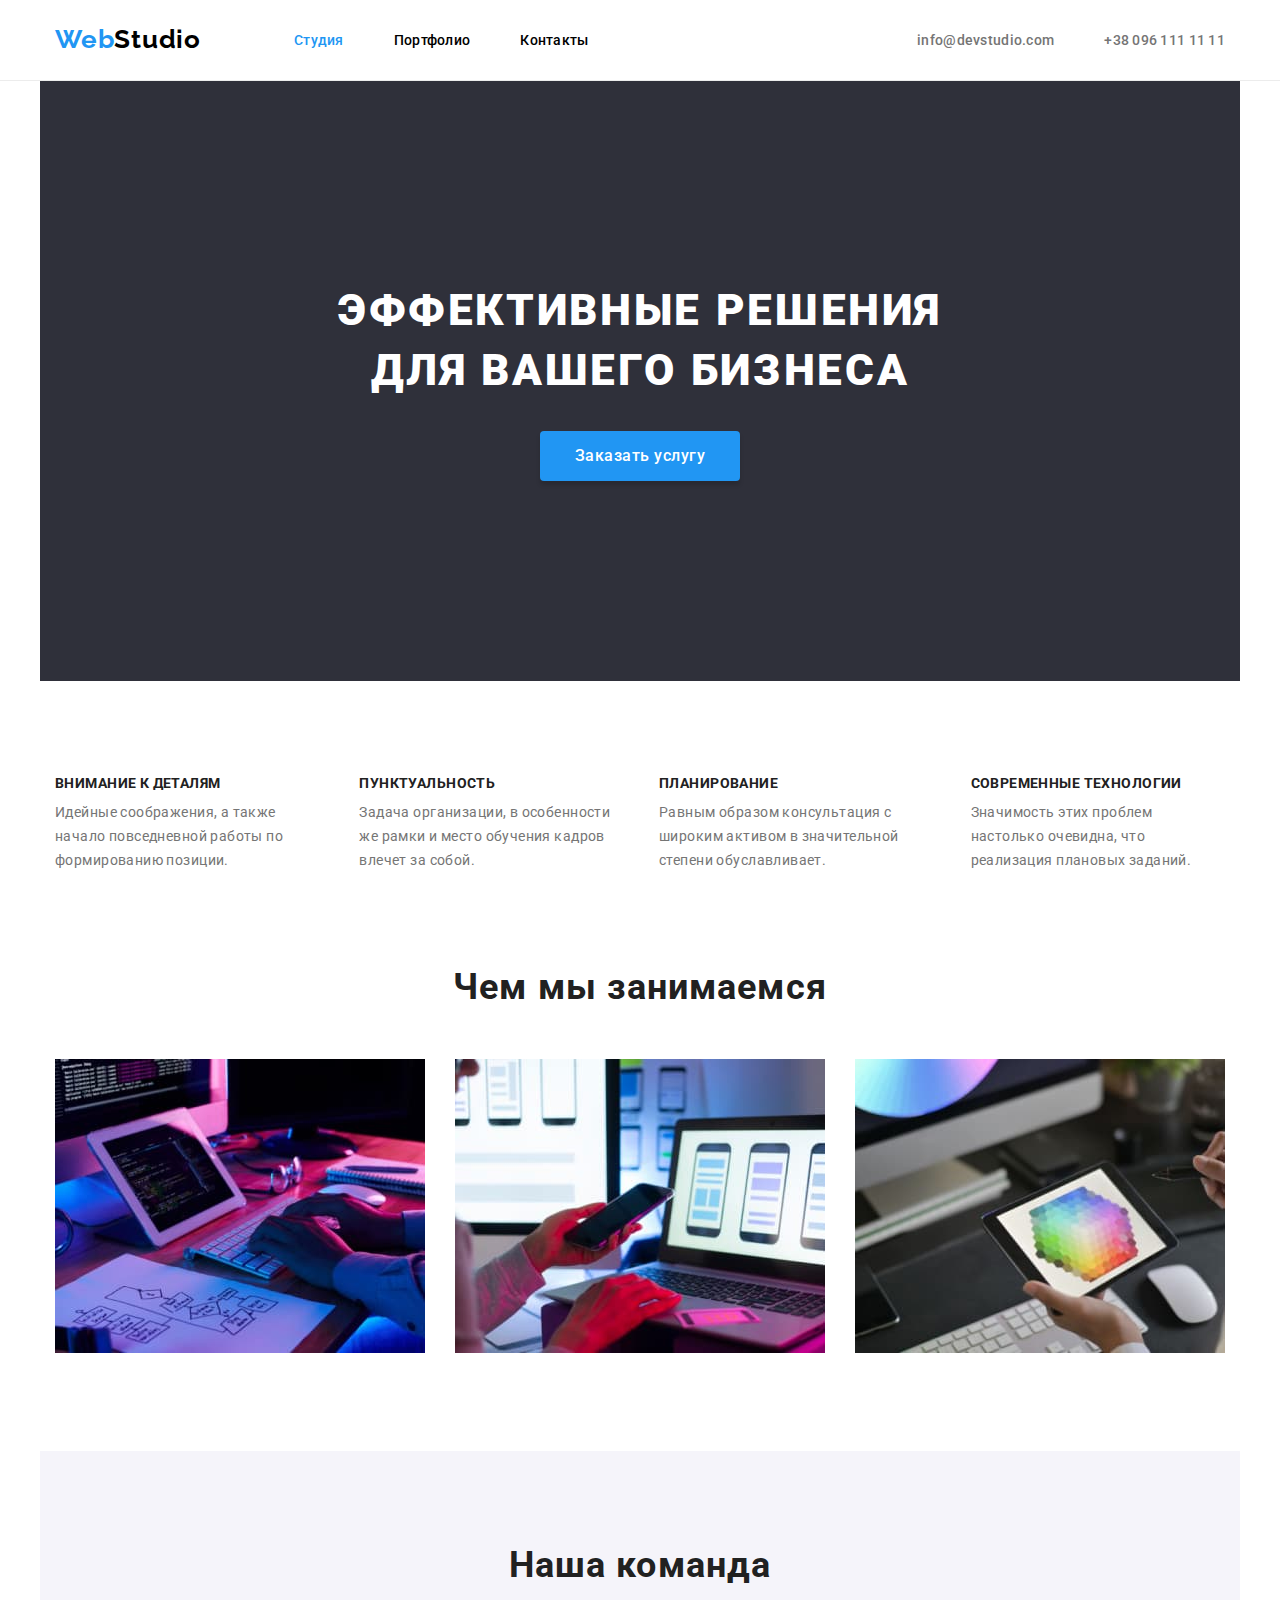
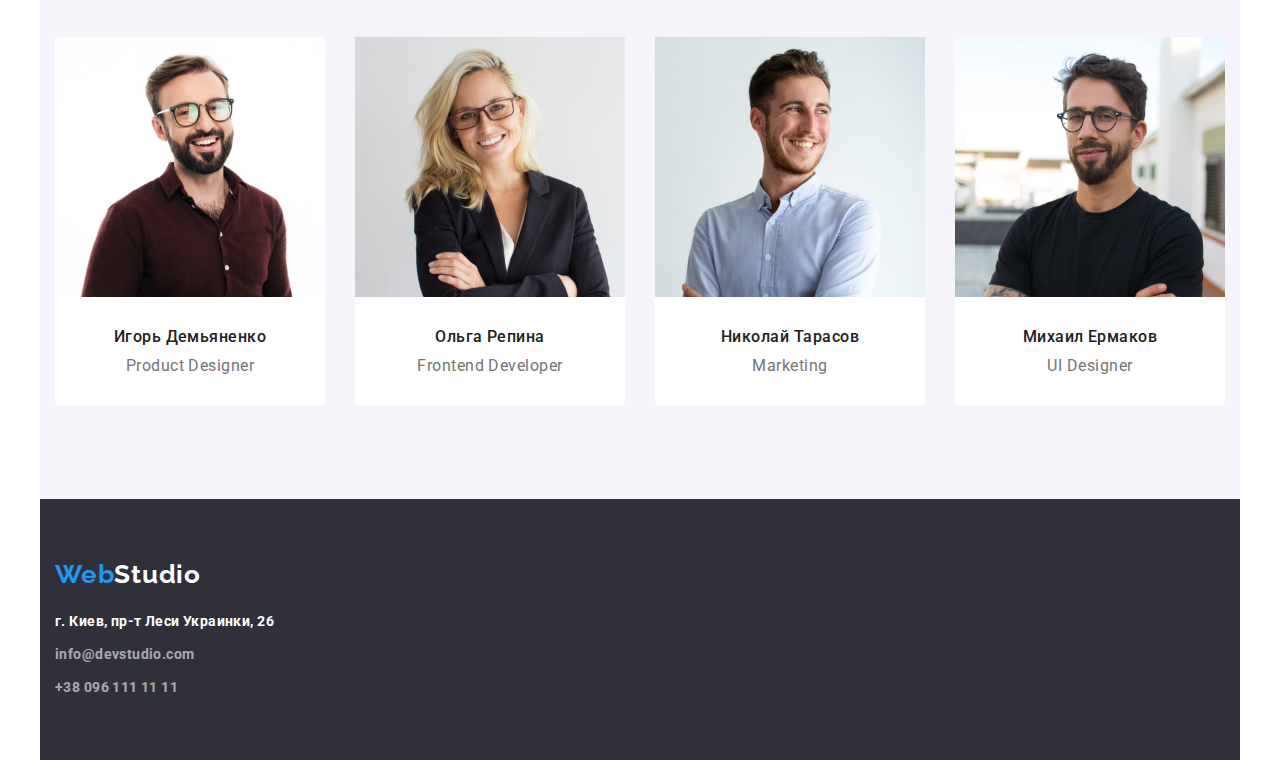
==== commit 3bd048ad: "HW3 FINAL" ====
--- a/index.html
+++ b/index.html
@@ -13,7 +13,7 @@
     <link rel="stylesheet" href="./css/styles.css" />
 </head>
 <body class="body">
-    <div class="container">
+    <!-- <div class="container"> -->
         <!-- HEADER -->
   <header class="header-section">
     <nav class="container main-nav">
@@ -33,10 +33,10 @@
 </header>
 <main>
     <!--Герой-->
-    <section class="hero-section">
-        <div class="container">
+    <section class="hero section">
+        <div class="container hero-container">
             <h1 class="hero-title">Эффективные решения для вашего бизнеса</h1>
-            <button type="button" class="button-title">Заказать услугу</button>
+            <button type="button" class="button">Заказать услугу</button>
         </div>
         </section>
 
@@ -89,28 +89,28 @@
         <ul class="team-list">
             <li class="item">
                 <img src="./images/productdesigner.jpg" alt="product designer" width="270">
-            <div class="text-holder">
+            <div class="team">
                 <h3 class="team-member">Игорь Демьяненко</h3>
                 <p class="member-work">Product Designer</p>
             </div>
             </li>
             <li class="item">
                 <img src="./images/frontend.jpg" alt="fronten developer" width="270">
-                <div class="text-holder">
+                <div class="team">
                     <h3 class="team-member">Ольга Репина</h3>
                     <p class="member-work">Frontend Developer</p>
                 </div>
             </li>
             <li  class="item">
                 <img src="./images/marketing.jpg" alt="marketing" width="270">
-                <div class="text-holder">
+                <div class="team">
                     <h3 class="team-member">Николай Тарасов</h3>
                     <p class="member-work">Marketing</p>
                 </div>
             </li>
             <li class="item">
-                <img src="./images/ui.jpg"alt="ui designer" width="270">
-                <div class="text-holder">
+                <img src="./images/ui.jpg" alt="ui designer" width="270">
+                <div class="team">
                     <h3 class="team-member">Михаил Ермаков</h3>
                     <p class="member-work">UI Designer</p>
                 </div>
@@ -136,7 +136,7 @@
     </ul>
 </div>
 </footer>
-</div>
+<!-- </div> -->
     
 </body>
 </html>--- a/css/styles.css
+++ b/css/styles.css
@@ -22,8 +22,8 @@
   width: 1200px;
   margin: 0 auto;
   padding: 0 15px;
-  outline: 2px solid tomato;
-}
+}
+
 h1,
 h2,
 h3,
@@ -63,7 +63,6 @@
 }
 
 .logo-header {
-  /* margin-left: 215px; */
   padding-top: 24px;
   padding-bottom: 25px;
 
@@ -75,18 +74,20 @@
   letter-spacing: 0.03em;
 }
 
+.site-nav .list {
+  margin-left: 331px;
+}
+
 .site-nav .link.current {
   color: var(--accent-color);
 }
 .main-nav {
   display: flex;
   align-items: center;
-  /* justify-content: space-between; */
 }
 
 .site-nav .item:not(:last-child) {
   margin-right: 50px;
-  /* background-color: red; */
 }
 
 .site-nav {
@@ -97,7 +98,7 @@
   display: flex;
   margin-left: auto;
 }
-*/ .contacts-nav .link {
+.contacts-nav .link {
   display: block;
   padding-top: 32px;
   padding-bottom: 32px;
@@ -108,6 +109,7 @@
 }
 
 .header-section {
+  border-bottom: 1px solid rgba(236, 236, 236, 1);
 }
 
 .site-nav .link {
@@ -168,13 +170,17 @@
 
 /* STUDIO */
 
-/* HERO */
-.hero-section {
+/* HERO  SECTION */
+.hero {
+}
+.hero-container {
   background-color: var(--footer-hero);
-  text-align: center;
-}
-.hero-section .container {
-  padding: 200px 452px 280px;
+  padding-top: 200px;
+  padding-bottom: 200px;
+  padding-left: 252px;
+  padding-right: 252px;
+
+  text-align: center;
 }
 
 .hero-title {
@@ -186,14 +192,11 @@
   letter-spacing: 0.06em;
   text-transform: uppercase;
 
-  width: 696px;
-  height: 120px;
-
   margin-top: 0px;
   margin-bottom: 30px;
 }
 
-.button-title {
+.hero-container .button {
   padding: 10px 32px;
   color: var(--primary-background-color);
   background-color: var(--accent-color);
@@ -205,12 +208,6 @@
 
   box-shadow: 0px 4px 4px rgba(0, 0, 0, 0.15);
   border-radius: 4px;
-}
-
-/* SECTION */
-
-.section {
-  /* outline: 1px solid tomato; */
 }
 
 .section .features-list {
@@ -242,6 +239,7 @@
 }
 
 /* SECTION-TEXT */
+
 .features-list p {
   font-size: 14px;
   line-height: 1.714;
@@ -251,6 +249,7 @@
 }
 
 /* SECTION-WORK */
+
 .section-work {
   color: var(--title-text-color);
   font-weight: bold;
@@ -275,40 +274,45 @@
 }
 
 /* SECTION-TEAM */
-.container .color {
+
+.color {
   background-color: var(--secondary-background-color);
 }
 
 .team-list {
   display: flex;
   padding-bottom: 94px;
-}
+  width: 270px;
+
+  text-align: center;
+}
+
 .team-list img {
   display: block;
-  width: 100%;
   height: auto;
-}
-
-.team-member {
-  padding-top: 30px;
-  padding-left: 60px;
-  padding-right: 60px;
+  width: 270px;
+}
+
+.team {
+  background-color: var(--primary-background-color);
+  display: inline-block;
+  width: 270px;
+  border-radius: 0px 0px 4px 4px;
+}
+
+.team-list .team-member {
+  padding: 30px 9px 0;
+}
+.team-list .member-work {
+  padding: 0 20px 30px;
+  margin-top: 10px;
+}
+
+.team-list p:nth-child(4) {
   padding-bottom: 0px;
-  margin-bottom: 10px;
-}
-
-.member-work {
-  padding-top: 0px;
-  padding-left: 70px;
-  padding-right: 70px;
-  padding-bottom: 30px;
-}
-
-.text-holder {
-  border: 1px solid var(--gray);
-  background-color: var(--primary-background-color);
-}
-.team-list > li {
+}
+
+.team-list li {
   margin-right: 30px;
 }
 .team-list > li:nth-child(4) {
@@ -439,10 +443,6 @@
   width: 231px;
 }
 
-.footer-adress > ul {
-  width: 231px;
-}
-
 .footer-adress > li {
   margin-bottom: 9px;
 }
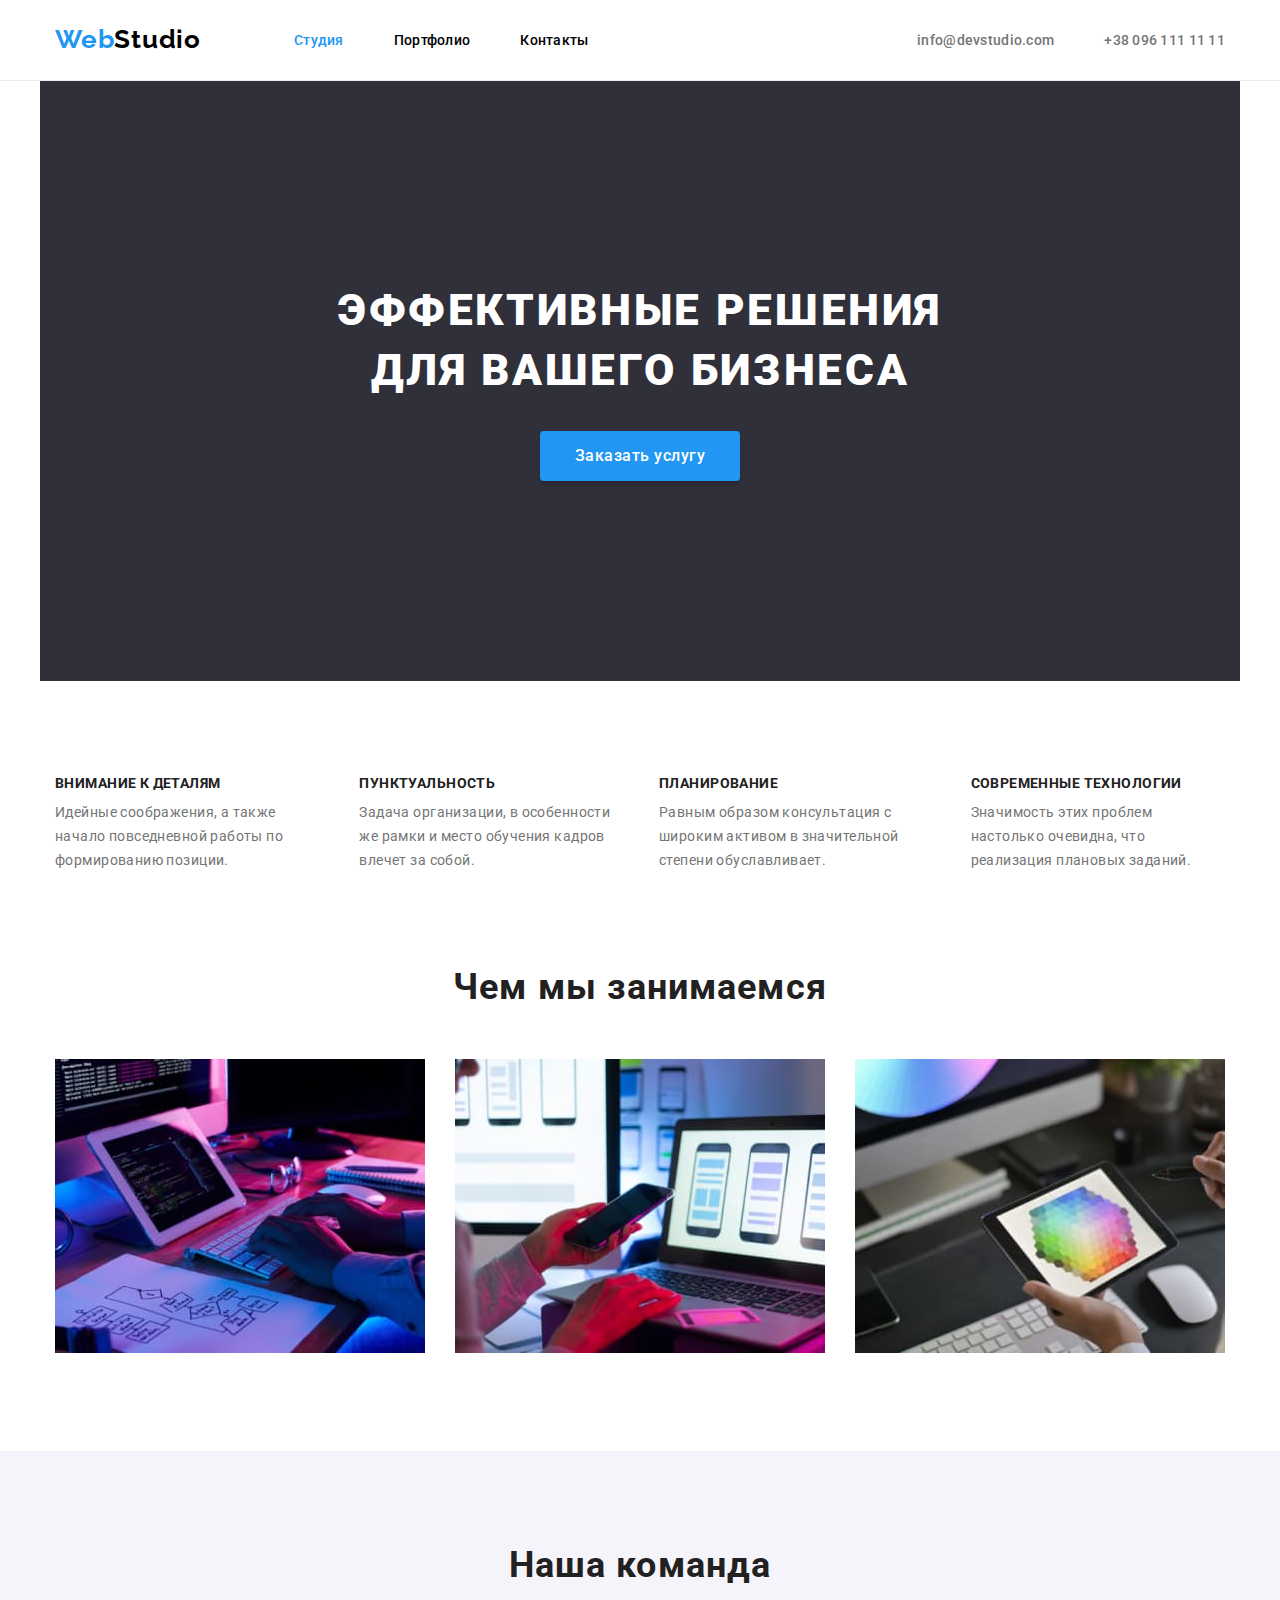
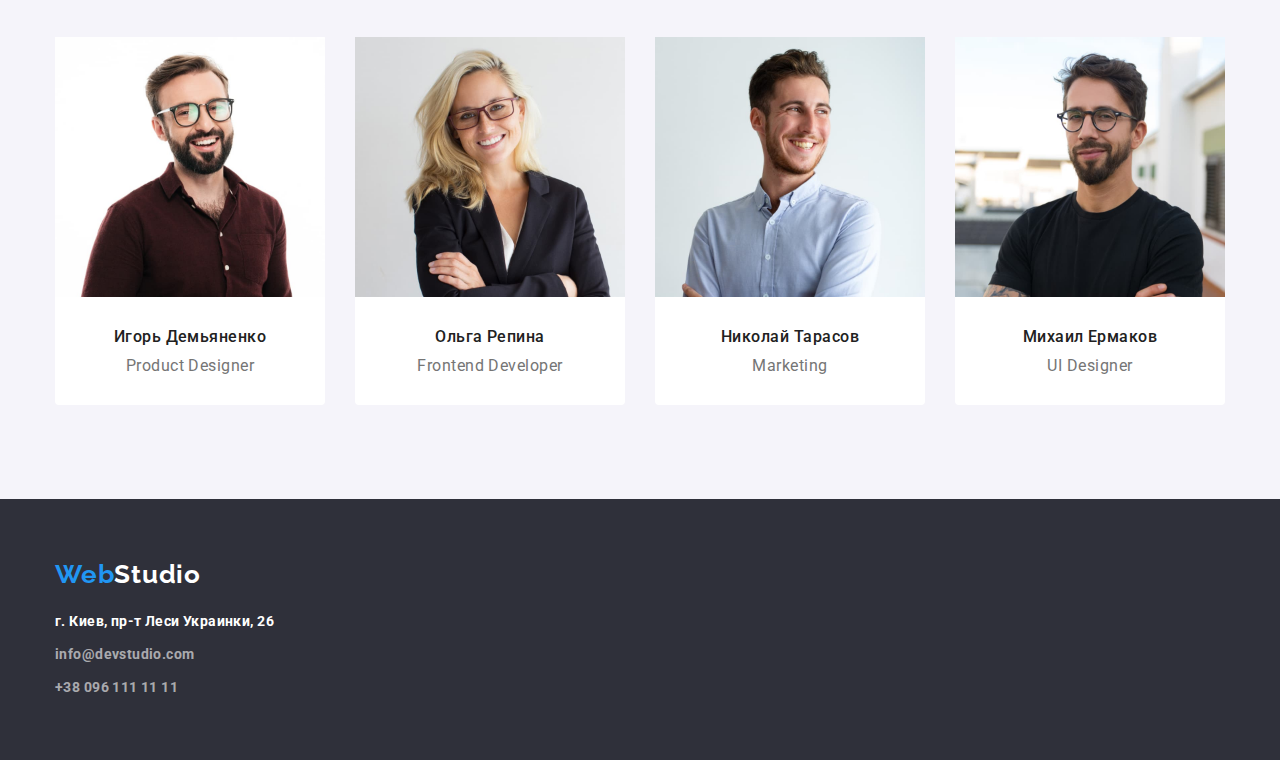
==== commit b05c7140: "HW3 v.2" ====
--- a/index.html
+++ b/index.html
@@ -40,7 +40,7 @@
         </div>
         </section>
 
-    <!--УТП-->
+    <!--ПРЕИМУЩЕСТВА-->
     <section class="section">
         <div class="container">
         <ul class="features-list">
@@ -82,8 +82,8 @@
     </section>
 
     <!--Наша команда-->
-    <section class="section">
-        <div class="container color">
+    <section class="section section-color">
+        <div class="container">
 
         <h2 class="section-team">Наша команда</h2>
         <ul class="team-list">
--- a/css/styles.css
+++ b/css/styles.css
@@ -145,8 +145,6 @@
   color: var(--accent-color);
 }
 
-/* HEADER_STYLES */
-
 /* BUTTON STYLES */
 .button {
   background-color: var(--secondary-background-color);
@@ -171,8 +169,7 @@
 /* STUDIO */
 
 /* HERO  SECTION */
-.hero {
-}
+
 .hero-container {
   background-color: var(--footer-hero);
   padding-top: 200px;
@@ -210,6 +207,8 @@
   border-radius: 4px;
 }
 
+/* ПРЕИМУЩЕСТВА */
+
 .section .features-list {
   display: flex;
 }
@@ -238,8 +237,6 @@
   margin-bottom: 10px;
 }
 
-/* SECTION-TEXT */
-
 .features-list p {
   font-size: 14px;
   line-height: 1.714;
@@ -248,7 +245,7 @@
   margin-bottom: 0px;
 }
 
-/* SECTION-WORK */
+/* ЧЕМ МЫ ЗАНИМАЕМСЯ */
 
 .section-work {
   color: var(--title-text-color);
@@ -273,9 +270,9 @@
   margin-right: 0px;
 }
 
-/* SECTION-TEAM */
-
-.color {
+/* НАША КОМАНДА */
+
+.section-color {
   background-color: var(--secondary-background-color);
 }
 
@@ -344,8 +341,6 @@
   line-height: 1.187;
   letter-spacing: 0.03em;
 }
-
-/* STUDIO */
 
 /* PORTFOLIO */
 
@@ -424,7 +419,7 @@
 /* FOOTER */
 
 .footer {
-  color: var(--primary-background-color);
+  background-color: var(--footer-hero);
   font-family: Raleway;
   font-weight: bold;
   font-size: 26px;
@@ -433,7 +428,6 @@
 }
 
 .footer .container {
-  background-color: var(--footer-hero);
   padding-top: 60px;
   padding-bottom: 60px;
 }
